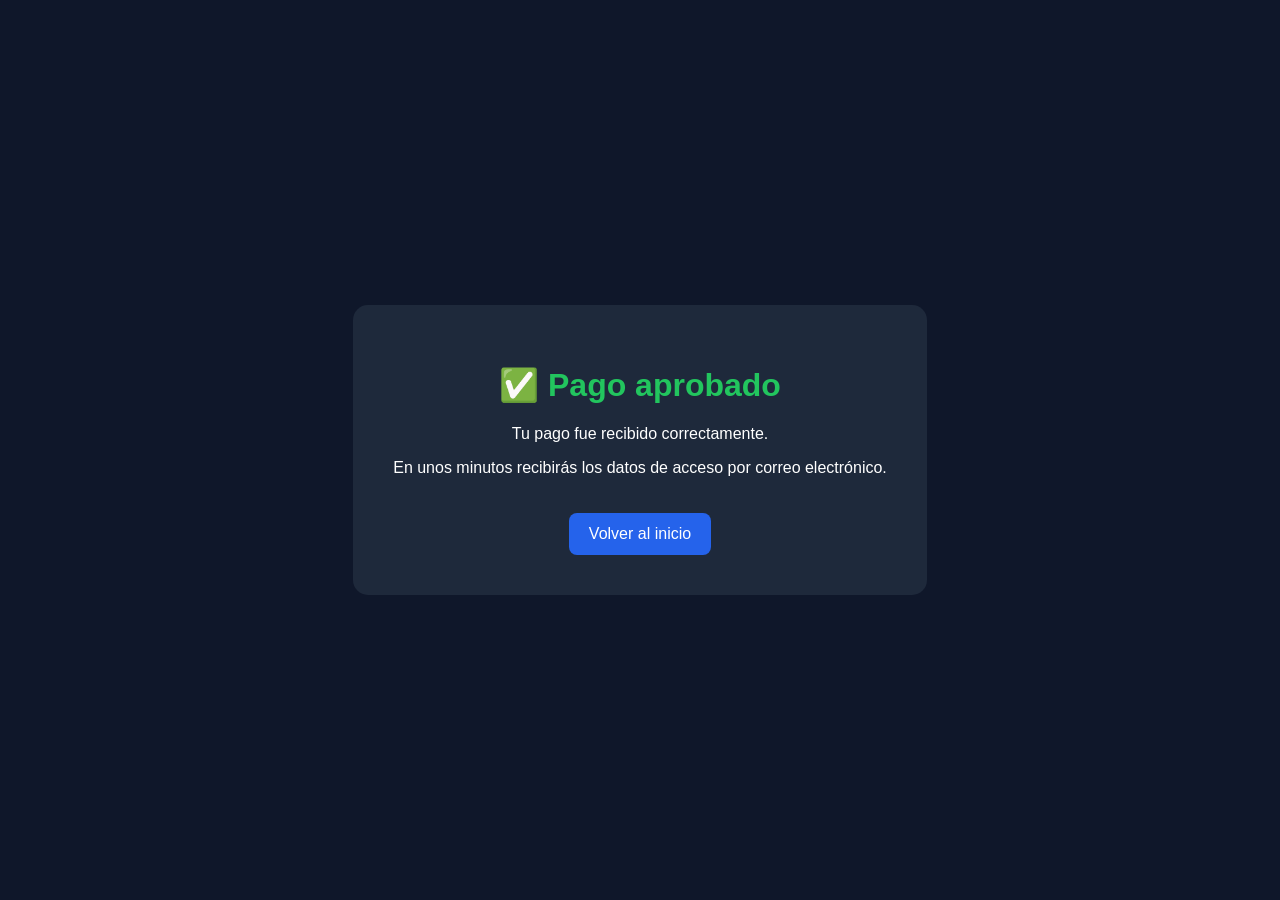
==== pago-exitoso.html @ fd17b40a "Paginas MercadoPago" ====
<!DOCTYPE html>
<html lang="es">
<head>
<meta charset="UTF-8">
<meta name="viewport" content="width=device-width, initial-scale=1.0">
<title>Pago Exitoso - VPS ARG</title>

<style>
body{
background:#0f172a;
color:white;
font-family:Arial,sans-serif;
display:flex;
justify-content:center;
align-items:center;
height:100vh;
margin:0;
}

.card{
background:#1e293b;
padding:40px;
border-radius:15px;
text-align:center;
max-width:500px;
}

h1{
color:#22c55e;
}

a{
display:inline-block;
margin-top:20px;
padding:12px 20px;
background:#2563eb;
color:white;
text-decoration:none;
border-radius:8px;
}
</style>
</head>

<body>

<div class="card">
<h1>✅ Pago aprobado</h1>

<p>
Tu pago fue recibido correctamente.
</p>

<p>
En unos minutos recibirás los datos de acceso por correo electrónico.
</p>

<a href="/">Volver al inicio</a>
</div>

</body>
</html>
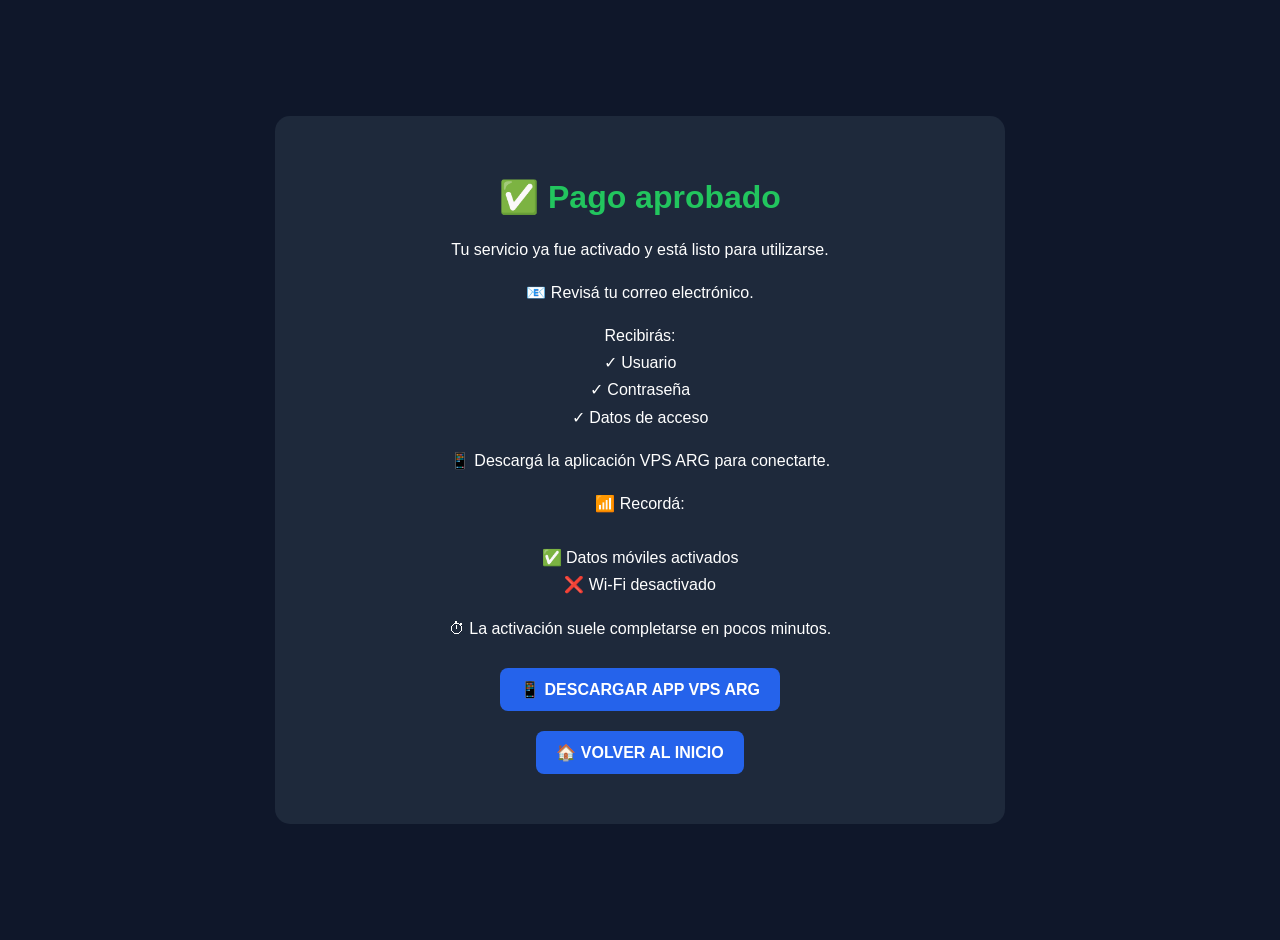
==== commit 05a34e43: "Mejora pago exitoso" ====
--- a/pago-exitoso.html
+++ b/pago-exitoso.html
@@ -3,40 +3,54 @@
 <head>
 <meta charset="UTF-8">
 <meta name="viewport" content="width=device-width, initial-scale=1.0">
-<title>Pago Exitoso - VPS ARG</title>
+<title>Pago Aprobado - VPS ARG</title>
 
 <style>
 body{
-background:#0f172a;
-color:white;
-font-family:Arial,sans-serif;
-display:flex;
-justify-content:center;
-align-items:center;
-height:100vh;
-margin:0;
+  background:#0f172a;
+  color:white;
+  font-family:Arial,sans-serif;
+  display:flex;
+  justify-content:center;
+  align-items:center;
+  min-height:100vh;
+  margin:0;
+  padding:20px;
 }
 
 .card{
-background:#1e293b;
-padding:40px;
-border-radius:15px;
-text-align:center;
-max-width:500px;
+  background:#1e293b;
+  padding:40px;
+  border-radius:15px;
+  text-align:center;
+  max-width:650px;
+  width:100%;
 }
 
 h1{
-color:#22c55e;
-}
-
-a{
-display:inline-block;
-margin-top:20px;
-padding:12px 20px;
-background:#2563eb;
-color:white;
-text-decoration:none;
-border-radius:8px;
+  color:#22c55e;
+  margin-bottom:20px;
+}
+
+p{
+  line-height:1.7;
+}
+
+.boton{
+  display:inline-block;
+  margin:10px;
+  padding:12px 20px;
+  background:#2563eb;
+  color:white;
+  text-decoration:none;
+  border-radius:8px;
+  font-weight:bold;
+}
+
+.alerta{
+  margin-top:20px;
+  color:#facc15;
+  font-weight:bold;
 }
 </style>
 </head>
@@ -44,18 +58,147 @@
 <body>
 
 <div class="card">
+
 <h1>✅ Pago aprobado</h1>
 
-<p>
-Tu pago fue recibido correctamente.
-</p>
-
-<p>
-En unos minutos recibirás los datos de acceso por correo electrónico.
-</p>
-
-<a href="/">Volver al inicio</a>
+<div id="contenido"></div>
+
+<div id="botones"></div>
+
 </div>
+
+<script>
+
+const params = new URLSearchParams(window.location.search);
+const servicio = (params.get("servicio") || "").toLowerCase();
+
+const contenido = document.getElementById("contenido");
+const botones = document.getElementById("botones");
+
+if(servicio === "iphone"){
+
+contenido.innerHTML = `
+<p>
+Tu servicio ya fue activado y está listo para utilizarse.
+</p>
+
+<p>
+📧 Revisá tu correo electrónico.
+</p>
+
+<p>
+Recibirás:<br>
+✓ Usuario<br>
+✓ Contraseña<br>
+✓ Datos de acceso
+</p>
+
+<p>
+📱 Descargá NPV Tunnel.
+</p>
+
+<div class="alerta">
+⚠️ Para continuar es necesario instalar NPV Tunnel antes de contactarte por WhatsApp.
+</div>
+
+<p>
+📶 Recordá:
+<br><br>
+✅ Datos móviles activados
+<br>
+❌ Wi-Fi desactivado
+</p>
+
+<p>
+⏱ La activación suele completarse en pocos minutos.
+</p>
+`;
+
+const mensaje =
+`Hola.
+
+Ya realicé mi compra de IPHONE PREMIUM.
+
+Ya revisé mi correo electrónico.
+
+Mis credenciales son:
+
+Usuario:
+___________
+
+Contraseña:
+___________
+
+Ya instalé NPV Tunnel.
+
+Quedo a la espera del archivo de configuración.`;
+
+botones.innerHTML = `
+<a class="boton"
+href="https://apps.apple.com/"
+target="_blank">
+📱 DESCARGAR NPV TUNNEL
+</a>
+
+<a class="boton"
+href="https://wa.me/5493435350260?text=${encodeURIComponent(mensaje)}"
+target="_blank">
+💬 CONTINUAR POR WHATSAPP
+</a>
+`;
+}
+else{
+
+contenido.innerHTML = `
+<p>
+Tu servicio ya fue activado y está listo para utilizarse.
+</p>
+
+<p>
+📧 Revisá tu correo electrónico.
+</p>
+
+<p>
+Recibirás:<br>
+✓ Usuario<br>
+✓ Contraseña<br>
+✓ Datos de acceso
+</p>
+
+<p>
+📱 Descargá la aplicación VPS ARG para conectarte.
+</p>
+
+<p>
+📶 Recordá:
+<br><br>
+✅ Datos móviles activados
+<br>
+❌ Wi-Fi desactivado
+</p>
+
+<p>
+⏱ La activación suele completarse en pocos minutos.
+</p>
+`;
+
+botones.innerHTML = `
+<a class="boton"
+href="https://play.google.com/store/apps/details?id=app.vpsarg"
+target="_blank">
+📱 DESCARGAR APP VPS ARG
+</a>
+`;
+}
+
+botones.innerHTML += `
+<br>
+<a class="boton" href="/">
+🏠 VOLVER AL INICIO
+</a>
+`;
+
+</script>
 
 </body>
 </html>
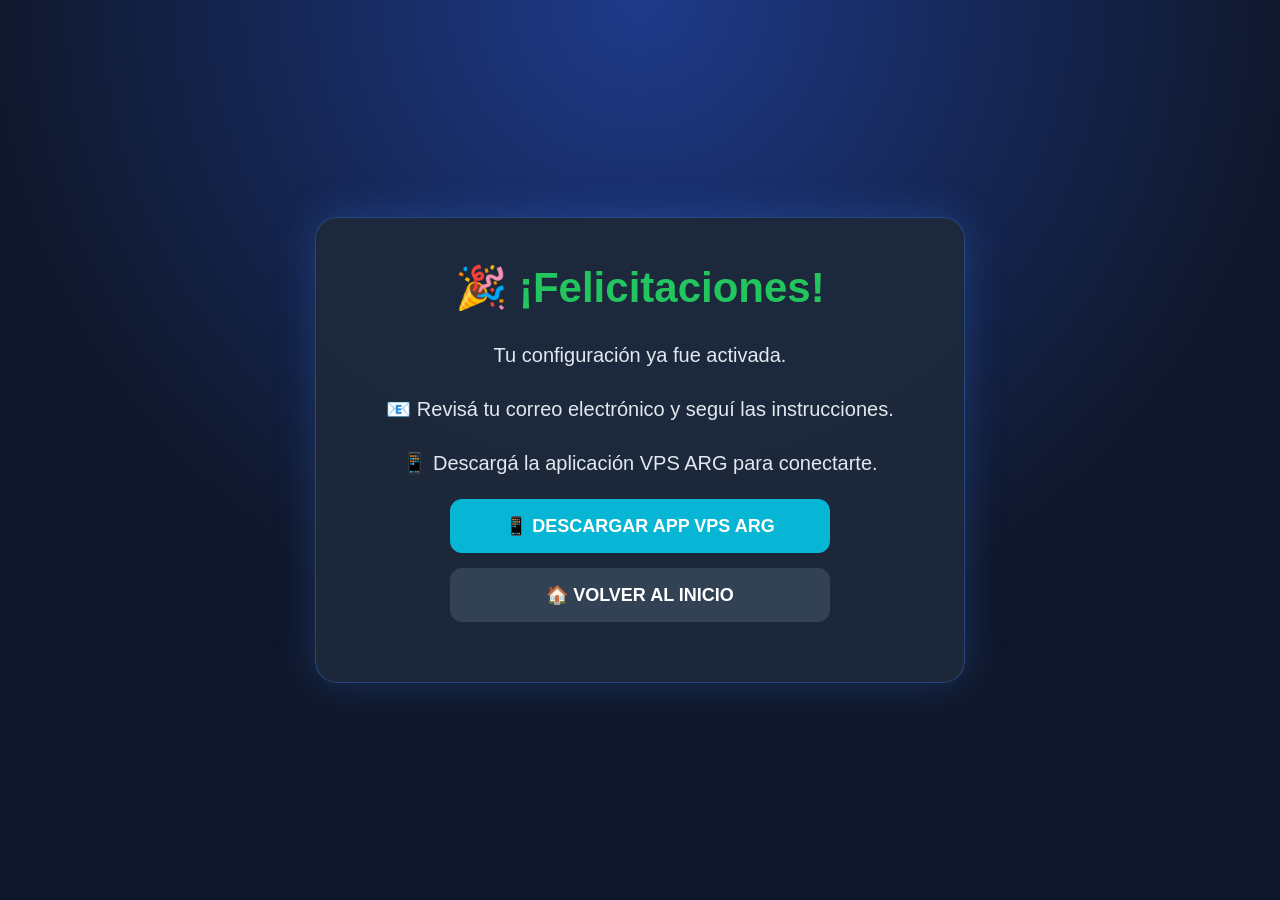
==== commit cb7448cf: "Responsive y mejoras visuales" ====
--- a/pago-exitoso.html
+++ b/pago-exitoso.html
@@ -3,63 +3,124 @@
 <head>
 <meta charset="UTF-8">
 <meta name="viewport" content="width=device-width, initial-scale=1.0">
-<title>Pago Aprobado - VPS ARG</title>
+
+<title>Pago aprobado - VPS ARG</title>
 
 <style>
+
+*{
+    margin:0;
+    padding:0;
+    box-sizing:border-box;
+}
+
 body{
-  background:#0f172a;
-  color:white;
-  font-family:Arial,sans-serif;
-  display:flex;
-  justify-content:center;
-  align-items:center;
-  min-height:100vh;
-  margin:0;
-  padding:20px;
+    min-height:100vh;
+    display:flex;
+    justify-content:center;
+    align-items:center;
+    padding:20px;
+
+    font-family:Arial,sans-serif;
+
+    background:
+    radial-gradient(circle at top,#1e3a8a,#0f172a 60%);
 }
 
 .card{
-  background:#1e293b;
-  padding:40px;
-  border-radius:15px;
-  text-align:center;
-  max-width:650px;
-  width:100%;
+    width:100%;
+    max-width:650px;
+
+    background:rgba(30,41,59,.96);
+
+    border:1px solid rgba(59,130,246,.35);
+
+    border-radius:22px;
+
+    padding:45px 35px;
+
+    text-align:center;
+
+    box-shadow:
+    0 0 40px rgba(59,130,246,.25);
 }
 
 h1{
-  color:#22c55e;
-  margin-bottom:20px;
+    color:#22c55e;
+    font-size:42px;
+    margin-bottom:25px;
 }
 
 p{
-  line-height:1.7;
+    color:#e2e8f0;
+    font-size:20px;
+    line-height:1.8;
+    margin:18px 0;
 }
 
 .boton{
-  display:inline-block;
-  margin:10px;
-  padding:12px 20px;
-  background:#2563eb;
-  color:white;
-  text-decoration:none;
-  border-radius:8px;
-  font-weight:bold;
-}
-
-.alerta{
-  margin-top:20px;
-  color:#facc15;
-  font-weight:bold;
-}
+    display:block;
+
+    width:100%;
+    max-width:380px;
+
+    margin:15px auto;
+
+    padding:16px;
+
+    border-radius:12px;
+
+    text-decoration:none;
+
+    font-weight:bold;
+
+    font-size:18px;
+
+    transition:.25s;
+
+    background:#06b6d4;
+    color:white;
+}
+
+.boton:hover{
+    transform:translateY(-2px);
+    box-shadow:0 0 20px rgba(6,182,212,.5);
+}
+
+.boton.secundario{
+    background:#334155;
+}
+
+.boton.secundario:hover{
+    box-shadow:0 0 20px rgba(148,163,184,.4);
+}
+
+@media(max-width:768px){
+
+    .card{
+        padding:35px 25px;
+    }
+
+    h1{
+        font-size:34px;
+    }
+
+    p{
+        font-size:18px;
+    }
+
+    .boton{
+        font-size:17px;
+    }
+}
+
 </style>
+
 </head>
 
 <body>
 
 <div class="card">
-
-<h1>✅ Pago aprobado</h1>
 
 <div id="contenido"></div>
 
@@ -78,39 +139,22 @@
 if(servicio === "iphone"){
 
 contenido.innerHTML = `
-<p>
-Tu servicio ya fue activado y está listo para utilizarse.
-</p>
-
-<p>
-📧 Revisá tu correo electrónico.
-</p>
-
-<p>
-Recibirás:<br>
-✓ Usuario<br>
-✓ Contraseña<br>
-✓ Datos de acceso
+<h1>🎉 ¡Felicitaciones!</h1>
+
+<p>
+Tu configuración ya fue activada.
+</p>
+
+<p>
+📧 Revisá tu correo electrónico y seguí las instrucciones.
 </p>
 
 <p>
 📱 Descargá NPV Tunnel.
 </p>
 
-<div class="alerta">
-⚠️ Para continuar es necesario instalar NPV Tunnel antes de contactarte por WhatsApp.
-</div>
-
-<p>
-📶 Recordá:
-<br><br>
-✅ Datos móviles activados
-<br>
-❌ Wi-Fi desactivado
-</p>
-
-<p>
-⏱ La activación suele completarse en pocos minutos.
+<p>
+Luego enviame tus credenciales por WhatsApp para generar tu archivo de configuración.
 </p>
 `;
 
@@ -143,42 +187,30 @@
 <a class="boton"
 href="https://wa.me/5493435350260?text=${encodeURIComponent(mensaje)}"
 target="_blank">
-💬 CONTINUAR POR WHATSAPP
-</a>
-`;
+💬 ENVIAR CREDENCIALES POR WHATSAPP
+</a>
+
+<a class="boton secundario" href="/">
+🏠 VOLVER AL INICIO
+</a>
+`;
+
 }
 else{
 
 contenido.innerHTML = `
-<p>
-Tu servicio ya fue activado y está listo para utilizarse.
-</p>
-
-<p>
-📧 Revisá tu correo electrónico.
-</p>
-
-<p>
-Recibirás:<br>
-✓ Usuario<br>
-✓ Contraseña<br>
-✓ Datos de acceso
+<h1>🎉 ¡Felicitaciones!</h1>
+
+<p>
+Tu configuración ya fue activada.
+</p>
+
+<p>
+📧 Revisá tu correo electrónico y seguí las instrucciones.
 </p>
 
 <p>
 📱 Descargá la aplicación VPS ARG para conectarte.
-</p>
-
-<p>
-📶 Recordá:
-<br><br>
-✅ Datos móviles activados
-<br>
-❌ Wi-Fi desactivado
-</p>
-
-<p>
-⏱ La activación suele completarse en pocos minutos.
 </p>
 `;
 
@@ -188,15 +220,12 @@
 target="_blank">
 📱 DESCARGAR APP VPS ARG
 </a>
-`;
-}
-
-botones.innerHTML += `
-<br>
-<a class="boton" href="/">
+
+<a class="boton secundario" href="/">
 🏠 VOLVER AL INICIO
 </a>
 `;
+}
 
 </script>
 
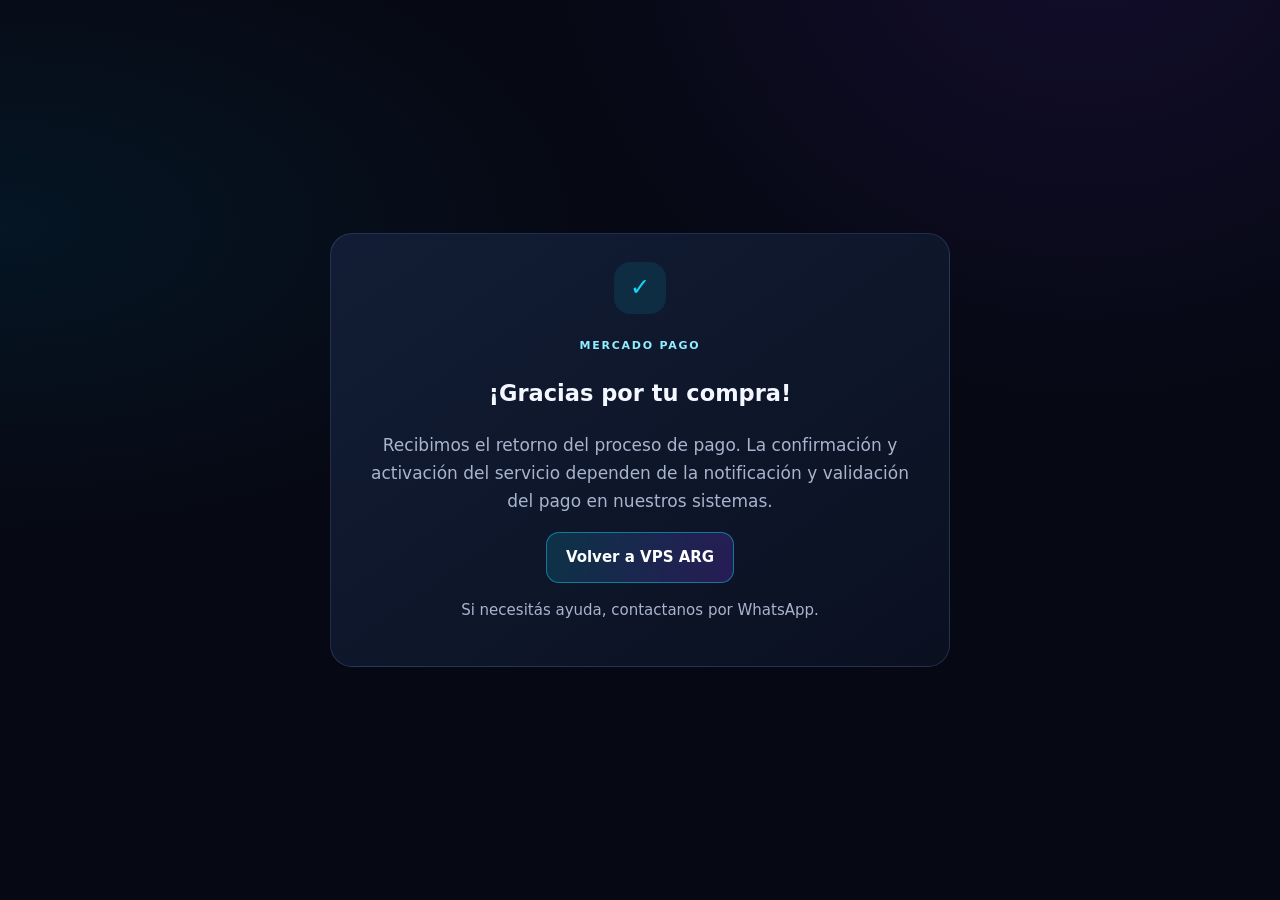
==== commit c969350e: "Nueva versión VPS ARG - frontend completo" ====
--- a/pago-exitoso.html
+++ b/pago-exitoso.html
@@ -1,233 +1 @@
-<!DOCTYPE html>
-<html lang="es">
-<head>
-<meta charset="UTF-8">
-<meta name="viewport" content="width=device-width, initial-scale=1.0">
-
-<title>Pago aprobado - VPS ARG</title>
-
-<style>
-
-*{
-    margin:0;
-    padding:0;
-    box-sizing:border-box;
-}
-
-body{
-    min-height:100vh;
-    display:flex;
-    justify-content:center;
-    align-items:center;
-    padding:20px;
-
-    font-family:Arial,sans-serif;
-
-    background:
-    radial-gradient(circle at top,#1e3a8a,#0f172a 60%);
-}
-
-.card{
-    width:100%;
-    max-width:650px;
-
-    background:rgba(30,41,59,.96);
-
-    border:1px solid rgba(59,130,246,.35);
-
-    border-radius:22px;
-
-    padding:45px 35px;
-
-    text-align:center;
-
-    box-shadow:
-    0 0 40px rgba(59,130,246,.25);
-}
-
-h1{
-    color:#22c55e;
-    font-size:42px;
-    margin-bottom:25px;
-}
-
-p{
-    color:#e2e8f0;
-    font-size:20px;
-    line-height:1.8;
-    margin:18px 0;
-}
-
-.boton{
-    display:block;
-
-    width:100%;
-    max-width:380px;
-
-    margin:15px auto;
-
-    padding:16px;
-
-    border-radius:12px;
-
-    text-decoration:none;
-
-    font-weight:bold;
-
-    font-size:18px;
-
-    transition:.25s;
-
-    background:#06b6d4;
-    color:white;
-}
-
-.boton:hover{
-    transform:translateY(-2px);
-    box-shadow:0 0 20px rgba(6,182,212,.5);
-}
-
-.boton.secundario{
-    background:#334155;
-}
-
-.boton.secundario:hover{
-    box-shadow:0 0 20px rgba(148,163,184,.4);
-}
-
-@media(max-width:768px){
-
-    .card{
-        padding:35px 25px;
-    }
-
-    h1{
-        font-size:34px;
-    }
-
-    p{
-        font-size:18px;
-    }
-
-    .boton{
-        font-size:17px;
-    }
-}
-
-</style>
-
-</head>
-
-<body>
-
-<div class="card">
-
-<div id="contenido"></div>
-
-<div id="botones"></div>
-
-</div>
-
-<script>
-
-const params = new URLSearchParams(window.location.search);
-const servicio = (params.get("servicio") || "").toLowerCase();
-
-const contenido = document.getElementById("contenido");
-const botones = document.getElementById("botones");
-
-if(servicio === "iphone"){
-
-contenido.innerHTML = `
-<h1>🎉 ¡Felicitaciones!</h1>
-
-<p>
-Tu configuración ya fue activada.
-</p>
-
-<p>
-📧 Revisá tu correo electrónico y seguí las instrucciones.
-</p>
-
-<p>
-📱 Descargá NPV Tunnel.
-</p>
-
-<p>
-Luego enviame tus credenciales por WhatsApp para generar tu archivo de configuración.
-</p>
-`;
-
-const mensaje =
-`Hola.
-
-Ya realicé mi compra de IPHONE PREMIUM.
-
-Ya revisé mi correo electrónico.
-
-Mis credenciales son:
-
-Usuario:
-___________
-
-Contraseña:
-___________
-
-Ya instalé NPV Tunnel.
-
-Quedo a la espera del archivo de configuración.`;
-
-botones.innerHTML = `
-<a class="boton"
-href="https://apps.apple.com/"
-target="_blank">
-📱 DESCARGAR NPV TUNNEL
-</a>
-
-<a class="boton"
-href="https://wa.me/5493435350260?text=${encodeURIComponent(mensaje)}"
-target="_blank">
-💬 ENVIAR CREDENCIALES POR WHATSAPP
-</a>
-
-<a class="boton secundario" href="/">
-🏠 VOLVER AL INICIO
-</a>
-`;
-
-}
-else{
-
-contenido.innerHTML = `
-<h1>🎉 ¡Felicitaciones!</h1>
-
-<p>
-Tu configuración ya fue activada.
-</p>
-
-<p>
-📧 Revisá tu correo electrónico y seguí las instrucciones.
-</p>
-
-<p>
-📱 Descargá la aplicación VPS ARG para conectarte.
-</p>
-`;
-
-botones.innerHTML = `
-<a class="boton"
-href="https://play.google.com/store/apps/details?id=app.vpsarg"
-target="_blank">
-📱 DESCARGAR APP VPS ARG
-</a>
-
-<a class="boton secundario" href="/">
-🏠 VOLVER AL INICIO
-</a>
-`;
-}
-
-</script>
-
-</body>
-</html>
+<!doctype html><html lang="es"><head><meta charset="utf-8"><meta name="viewport" content="width=device-width,initial-scale=1"><meta name="theme-color" content="#060914"><title>Pago recibido | VPS ARG</title><link rel="stylesheet" href="assets/site.css"></head><body><main class="wrap" style="min-height:100vh;display:grid;place-items:center"><section class="story-panel" style="max-width:620px;text-align:center"><div class="icon" style="margin:0 auto 18px">✓</div><span class="kicker">Mercado Pago</span><h1>¡Gracias por tu compra!</h1><p class="lead">Recibimos el retorno del proceso de pago. La confirmación y activación del servicio dependen de la notificación y validación del pago en nuestros sistemas.</p><a class="btn" href="index.html">Volver a VPS ARG</a><p class="muted">Si necesitás ayuda, contactanos por <a href="https://wa.me/5493435350260">WhatsApp</a>.</p></section></main></body></html>
--- a/assets/site.css
+++ b/assets/site.css
@@ -0,0 +1,257 @@
+:root{--bg:#060914;--panel:#10182b;--panel2:#0b1222;--line:rgba(135,164,255,.19);--text:#f4f7ff;--muted:#a8b4ce;--cyan:#11d9f5;--blue:#2875ff;--violet:#873cff;--pink:#e83acb;--silver:#dce6f7;--shadow:0 24px 70px #0007}
+*{box-sizing:border-box}html{scroll-behavior:smooth;scroll-padding-top:100px}body{margin:0;background:radial-gradient(ellipse at 85% -10%,#5420a52c,transparent 35%),radial-gradient(ellipse at 0 25%,#007aa51c,transparent 32%),var(--bg);color:var(--text);font:15px/1.65 Inter,system-ui,-apple-system,Segoe UI,Roboto,Arial,sans-serif}body.modal-open{overflow:hidden}a{color:inherit;text-decoration:none}button,input,select{font:inherit}.wrap{width:min(1160px,calc(100% - 40px));margin:auto}.top{position:sticky;top:0;z-index:20;background:#060914ed;backdrop-filter:blur(18px);border-bottom:1px solid var(--line)}.nav{min-height:82px;display:flex;align-items:center;justify-content:space-between;gap:18px;position:relative}.brand img{display:block;width:150px;height:62px;object-fit:contain;object-position:left}.navlinks{display:none;position:absolute;right:0;top:calc(100% - 2px);width:min(340px,calc(100vw - 30px));max-height:calc(100dvh - 110px);overflow-y:auto;padding:16px;align-items:stretch;gap:4px;flex-direction:column;font-size:14px;color:#c4d0e9;background:#0b1222;background:linear-gradient(145deg,#121d35,#080e1c);border:1px solid var(--line);border-radius:0 0 18px 18px;box-shadow:var(--shadow);z-index:100}.navlinks.nav-open{display:flex!important}.navlinks a{display:block;padding:10px 12px;border-radius:9px}.navlinks a:hover,.navlinks a.active{background:#11d9f510}.navlinks a:hover,.navlinks a.active{color:var(--cyan)}.navbtn,.btn{display:inline-flex;align-items:center;justify-content:center;gap:8px;padding:12px 19px;border:1px solid #11d9f577;border-radius:13px;background:linear-gradient(110deg,#08bcd52c,#873cff38);color:#fff;font-weight:760;cursor:pointer;transition:.2s ease}.navbtn:hover,.btn:hover{transform:translateY(-2px);box-shadow:0 10px 30px #078eb333}.btn.secondary{background:#ffffff09;border-color:var(--line)}.btn.full{width:100%;margin-top:18px}.menu-toggle{display:inline-flex!important;align-items:center;justify-content:center;flex:0 0 46px;width:46px;height:44px;border:1px solid var(--line);background:#10182b;color:white;border-radius:11px;font-size:22px;cursor:pointer;position:relative;z-index:110}.menu-toggle:hover{border-color:#11d9f5aa;color:var(--cyan)}.eyebrow,.kicker{color:#91edff;font-size:11px;font-weight:850;letter-spacing:.16em;text-transform:uppercase}.eyebrow{display:inline-flex;border:1px solid #11d9f54d;background:#11d9f511;padding:7px 12px;border-radius:99px}.hero{padding:72px 0 58px;display:grid;grid-template-columns:1.04fr .96fr;gap:44px;align-items:center}.hero h1{font-size:clamp(42px,6vw,70px);line-height:1.02;letter-spacing:-.055em;margin:18px 0}.gradient{background:linear-gradient(100deg,#fff,#8eeaff 45%,#b58cff 78%,#ff78df);color:transparent;background-clip:text}.lead{font-size:17px;color:var(--muted);max-width:650px}.actions{display:flex;gap:12px;flex-wrap:wrap;margin-top:25px}.heroimg{height:450px;border:1px solid var(--line);border-radius:28px;overflow:hidden;position:relative;box-shadow:var(--shadow);background:#10182b}.heroimg img{width:100%;height:100%;object-fit:cover;object-position:center 22%}.glass{position:absolute;bottom:16px;left:16px;right:16px;padding:14px 17px;background:#080e20d9;backdrop-filter:blur(12px);border:1px solid #ffffff2c;border-radius:15px}.glass small{color:var(--muted)}section{padding:58px 0}.sectionhead{max-width:760px;margin:0 auto 32px;text-align:center}.sectionhead h2,.pagehead h1{font-size:clamp(30px,4.3vw,48px);letter-spacing:-.045em;line-height:1.1;margin:9px 0 12px}.sectionhead p,.muted{color:var(--muted)}.grid{display:grid;grid-template-columns:repeat(3,1fr);gap:17px}.card{padding:25px;border:1px solid var(--line);border-radius:20px;background:linear-gradient(145deg,#141f39e8,#0a1020ed);box-shadow:0 12px 36px #0002}.card h3{margin:0 0 8px;font-size:21px}.card p{margin:0 0 12px;color:var(--muted)}.card .btn{margin-top:12px}.icon{width:52px;height:52px;border-radius:16px;display:grid;place-items:center;background:#00d9ff19;color:var(--cyan);font-size:24px;margin-bottom:18px}.feature-grid{display:grid;grid-template-columns:repeat(4,1fr);gap:14px}.feature{padding:19px;border:1px solid var(--line);border-radius:16px;background:#111a2b99}.feature b{display:block;margin-bottom:5px}.feature p{margin:0;color:var(--muted);font-size:13px}.split{display:grid;grid-template-columns:1fr 1fr;gap:28px;align-items:center}.story-panel{padding:28px;border:1px solid var(--line);border-radius:22px;background:linear-gradient(145deg,#121d35,#0a1020)}.story-panel h2{font-size:32px;line-height:1.1;margin:10px 0}.stat{font-size:clamp(38px,5vw,58px);font-weight:900;letter-spacing:-.06em;background:linear-gradient(100deg,#fff,#7ceaff,#bb8bff);color:transparent;background-clip:text}.steps{counter-reset:step;display:grid;grid-template-columns:repeat(4,1fr);gap:14px}.step{padding:20px;border:1px solid var(--line);border-radius:17px;background:#10182b}.step:before{counter-increment:step;content:'0' counter(step);display:block;color:var(--cyan);font-size:12px;font-weight:900;letter-spacing:.12em;margin-bottom:14px}.step p{color:var(--muted);margin:5px 0 0;font-size:13px}.pagehead{padding:58px 0 22px}.pagehead h1{font-size:clamp(35px,5vw,56px)}.content{max-width:900px}.coin-grid{display:grid;grid-template-columns:repeat(4,1fr);gap:14px}.coin{padding:20px;border-radius:18px;border:1px solid var(--line);background:linear-gradient(150deg,#141d32,#090e1c)}.coin b{display:block;letter-spacing:.12em}.coin .days{font-size:13px;color:var(--muted)}.coin .price{font-size:26px;font-weight:850;margin-top:10px}.coinmark{width:54px;height:54px;border:2px solid currentColor;border-radius:50%;display:grid;place-items:center;font-weight:900;font-size:22px;margin-bottom:14px;box-shadow:inset 0 0 16px currentColor,0 0 15px currentColor}.copper{color:#d98950}.bronze{color:#c18a5b}.silver{color:#dce6f7}.gold{color:#ffd15b}.notice{padding:18px 20px;border-radius:15px;border:1px solid #00d9ff44;background:#00d9ff0c;margin-top:18px}.notice strong{color:#9ff0ff}.download-grid{display:grid;grid-template-columns:repeat(2,1fr);gap:18px}.download-card{padding:24px;border:1px solid var(--line);border-radius:20px;background:var(--panel)}footer{border-top:1px solid var(--line);padding:28px 0;color:var(--muted);font-size:13px;margin-top:35px}.foot{display:flex;justify-content:space-between;align-items:center;gap:18px}.foot img{width:76px;max-height:48px;object-fit:contain}.whatsapp-float{position:fixed;right:22px;bottom:22px;z-index:15;width:54px;height:54px;border-radius:50%;display:grid;place-items:center;background:#16bd76;color:white;font-size:26px;box-shadow:0 10px 30px #0007}.modal{position:fixed;inset:0;z-index:50;background:#02040bdc;backdrop-filter:blur(9px);display:none;align-items:center;justify-content:center;padding:18px;overflow:auto}.modal.is-open{display:flex}.modal-card{position:relative;width:min(540px,100%);max-height:calc(100dvh - 36px);overflow:auto;padding:30px;border:1px solid #6378a54d;border-radius:23px;background:linear-gradient(145deg,#141e35,#090f1e);box-shadow:var(--shadow)}.modal-card h2{font-size:30px;line-height:1.1;margin:13px 0 6px}.modal-close{position:absolute;right:15px;top:12px;border:0;background:transparent;color:#dbe6ff;font-size:30px;cursor:pointer}.modal-card label{display:block;margin:13px 0 6px;font-size:13px;font-weight:700}.modal-card input,.modal-card select{width:100%;padding:13px 14px;border-radius:11px;border:1px solid #465679;background:#080e1c;color:white;outline:none}.modal-card input:focus,.modal-card select:focus{border-color:var(--cyan);box-shadow:0 0 0 3px #11d9f51b}.inline-fields{display:grid;grid-template-columns:1fr auto;gap:9px}.price-summary,.verify-info,.trial-result{margin-top:14px}.price-summary{padding:14px;border:1px solid #11d9f54a;border-radius:12px;background:#11d9f510;color:#b9f5ff;font-weight:800}.verify-card{padding:15px;border:1px solid #11d9f544;border-radius:13px;background:#11d9f50d;display:grid;gap:5px}.verify-card strong{color:#9ff0ff}.verify-error{border-color:#ff6b6b66;color:#ffd2d2}.form-note{font-size:13px;color:var(--muted);min-height:18px}.error-text{color:#ff9d9d!important}.trial-result:empty{display:none}.form-note:empty{display:none}.form-note:not(:empty){margin:10px 0 0}.trial-result .btn{margin:8px 8px 0 0}.form-note{overflow-wrap:anywhere}
+@media(max-width:1000px){.nav{padding:9px 0}.navbtn{margin-left:auto}.hero{gap:25px}.feature-grid{grid-template-columns:repeat(2,1fr)}}
+@media(max-width:700px){.wrap{width:calc(100% - 30px)}.nav{min-height:72px}.brand img{width:126px;height:54px}.navbtn{display:none}.hero{grid-template-columns:1fr;padding:44px 0 28px;gap:25px}.hero h1{font-size:clamp(39px,11vw,57px)}.heroimg{height:350px}.grid{grid-template-columns:1fr}.split{grid-template-columns:1fr}.steps{grid-template-columns:repeat(2,1fr)}.coin-grid{grid-template-columns:repeat(2,1fr)}.download-grid{grid-template-columns:1fr}.foot{align-items:flex-start;flex-direction:column}section{padding:42px 0}.pagehead{padding:42px 0 15px}.modal-card{padding:25px 20px}.inline-fields{grid-template-columns:1fr}.inline-fields .btn{width:100%}}
+@media(max-width:420px){.feature-grid,.steps{grid-template-columns:1fr}.coin{padding:14px}.coin .price{font-size:23px}.heroimg{height:315px}.navlinks{font-size:13px}.brand img{width:116px}}
+
+/* Menú hamburguesa nativo: no depende de app.js */
+.menu-shell{position:relative;display:block;z-index:110}
+.menu-toggle{display:flex!important;align-items:center;justify-content:center;list-style:none;cursor:pointer;flex:0 0 48px;width:48px;height:46px;border:1px solid var(--line);background:#10182b;color:#fff;border-radius:11px}
+.menu-toggle::-webkit-details-marker{display:none}
+.hamburger-lines{display:grid;gap:5px}
+.hamburger-lines i{display:block;width:21px;height:2px;border-radius:2px;background:currentColor}
+.navlinks{display:none;position:absolute;right:0;top:calc(100% + 10px);width:min(340px,calc(100vw - 30px));max-height:calc(100dvh - 125px);overflow-y:auto;padding:14px;flex-direction:column;gap:4px;background:linear-gradient(145deg,#121d35,#080e1c);border:1px solid var(--line);border-radius:16px;box-shadow:var(--shadow);z-index:120}
+.menu-shell[open] .navlinks{display:flex!important}
+.navlinks a{display:block;padding:11px 13px;border-radius:9px}
+.navlinks a:hover,.navlinks a.active{background:#11d9f510;color:var(--cyan)}
+
+/* Identidad visual de servidores y aplicaciones */
+.server-icon{width:104px;height:104px;margin:0 0 18px;display:flex;align-items:center;justify-content:center}
+.server-icon img{display:block;width:100%;height:100%;object-fit:contain;filter:drop-shadow(0 8px 18px #0005)}
+.app-icon{width:116px;height:116px;margin:0 0 18px;border-radius:26px;overflow:hidden;border:1px solid #ffffff20;background:#080d18;box-shadow:0 10px 28px #0005}
+.app-icon img{display:block;width:100%;height:100%;object-fit:contain}
+.download-grid{display:grid;grid-template-columns:repeat(2,minmax(0,1fr));gap:18px}
+.download-card h2{margin:0 0 9px}
+.download-card .btn{margin-top:12px}
+@media(max-width:620px){.download-grid{grid-template-columns:1fr}.server-icon{width:92px;height:92px}.app-icon{width:104px;height:104px}}
+
+/* Nuevos accesos e identidad visual de soporte / prueba / COINS */
+.quick-grid{display:grid;grid-template-columns:repeat(4,minmax(0,1fr));gap:14px}
+.quick-card{display:flex;align-items:center;gap:13px;padding:17px;border:1px solid var(--line);border-radius:17px;background:linear-gradient(145deg,#111d34,#080e1c);text-decoration:none;color:var(--text);transition:transform .2s,border-color .2s}
+.quick-card:hover{transform:translateY(-3px);border-color:#25dafa88}
+.quick-card img{width:66px;height:66px;object-fit:contain;flex:0 0 66px;filter:drop-shadow(0 5px 12px #0006)}
+.quick-card span{display:grid;gap:4px}.quick-card small{color:var(--muted);line-height:1.35}
+.action-icon{width:112px;height:112px;margin:0 auto 18px}.action-icon img{width:100%;height:100%;object-fit:contain}
+.support-brand{display:flex;align-items:center;justify-content:center;gap:18px;margin:0 auto 20px}
+.support-wa{width:112px;height:112px;object-fit:contain;filter:drop-shadow(0 0 14px #18d78a55)}
+.vexa-avatar{width:82px;height:82px;object-fit:cover;border-radius:50%;border:2px solid #31dfff;box-shadow:0 0 0 5px #1b7eb633,0 0 24px #27d9ff55}
+.support-caption{color:#8beeff;font-size:14px;margin-top:-4px}
+.coins-intro-icon{width:116px;height:116px;margin:0 auto 18px}
+.coins-intro-icon img{width:100%;height:100%;object-fit:contain;filter:drop-shadow(0 0 16px #4c8dff55)}
+@media(max-width:900px){.quick-grid{grid-template-columns:repeat(2,minmax(0,1fr))}}
+@media(max-width:520px){.quick-grid{grid-template-columns:1fr}.quick-card{padding:14px}.quick-card img{width:58px;height:58px;flex-basis:58px}.support-brand{gap:12px}.support-wa{width:96px;height:96px}.vexa-avatar{width:72px;height:72px}}
+
+/* Reproductores de video integrados de VEXA */
+.video-section{padding:34px 0}
+.video-feature{display:grid;grid-template-columns:minmax(0,1.45fr) minmax(230px,.8fr);gap:24px;align-items:center;padding:20px;border:1px solid var(--line);border-radius:22px;background:linear-gradient(145deg,#111d34,#080e1c);box-shadow:var(--shadow)}
+.video-frame{position:relative;width:100%;aspect-ratio:9/16;max-height:590px;overflow:hidden;border-radius:16px;background:#020611;border:1px solid #20d7ff55}
+.video-frame iframe{position:absolute;inset:0;width:100%;height:100%;border:0}
+.video-copy{padding:12px}
+.video-copy h3{font-size:clamp(22px,3vw,30px);margin:8px 0 12px}
+.video-copy p{line-height:1.65}
+@media(min-width:760px){.video-frame{max-width:350px;justify-self:center}}
+@media(max-width:700px){.video-feature{grid-template-columns:1fr;padding:13px;gap:12px}.video-frame{max-width:100%;max-height:620px}.video-copy{padding:8px 5px 12px}}
+
+/* Inicio equilibrado: primero los servicios, VEXA como asistente */
+.hero-service-first{grid-template-columns:minmax(0,1.2fr) minmax(270px,.8fr);align-items:center}
+.hero-points{display:grid;gap:13px;padding:22px;border:1px solid var(--line);border-radius:22px;background:linear-gradient(145deg,#111d34,#080e1c);box-shadow:var(--shadow)}
+.hero-point{display:flex;align-items:center;gap:13px}
+.hero-point-mark{display:grid;place-items:center;width:42px;height:42px;flex:0 0 42px;border-radius:13px;color:#5beaff;background:#0c2c43;border:1px solid #27dfff55;font-weight:800;font-size:13px}
+.hero-point div{display:grid;gap:4px}.hero-point small{color:var(--muted);line-height:1.4}
+.vexa-note{display:flex;flex-wrap:wrap;align-items:center;gap:7px 10px;margin-top:8px;padding:14px 15px;border-top:1px solid var(--line);color:var(--muted);font-size:13px}
+.vexa-note b{color:#5beaff;letter-spacing:.06em}.vexa-note a{margin-left:auto;color:#8beaff;text-decoration:none;font-weight:700}
+.about-brand-panel{min-height:330px;display:flex;flex-direction:column;align-items:center;justify-content:center;gap:20px;padding:28px;border:1px solid var(--line);border-radius:22px;background:radial-gradient(circle at 50% 35%,#18365b 0,#0b1427 55%,#080d19 100%);text-align:center}
+.about-brand-panel img{width:min(190px,65%);height:160px;object-fit:contain;filter:drop-shadow(0 0 24px #25cfff55)}
+.about-brand-panel span{font-size:11px;letter-spacing:.16em;color:#69ddf7}
+.about-brand-panel b{max-width:260px;font-size:20px;line-height:1.35}
+.home-service-grid{grid-template-columns:repeat(3,minmax(0,1fr))}
+.home-service-grid .server-icon{width:112px;height:112px}
+@media(max-width:900px){.hero-service-first{grid-template-columns:1fr}.home-service-grid{grid-template-columns:repeat(2,minmax(0,1fr))}}
+@media(max-width:560px){.home-service-grid{grid-template-columns:1fr}.hero-points{padding:16px}.about-brand-panel{min-height:260px}}
+
+
+/* VPS ARG Academy: nueva sección educativa, conserva la identidad azul/celeste */
+.academy-hero{padding:64px 0 50px;background:radial-gradient(ellipse at 78% 35%,#087bba2b,transparent 42%),radial-gradient(ellipse at 12% 10%,#713cff20,transparent 36%)}
+.academy-hero-inner{display:grid;grid-template-columns:1.1fr .9fr;gap:42px;align-items:center}
+.academy-hero-copy h1{font-size:clamp(42px,6vw,70px);line-height:1.02;letter-spacing:-.055em;margin:18px 0}
+.academy-hero-art{position:relative;min-height:330px;display:grid;place-items:center;border:1px solid var(--line);border-radius:28px;overflow:hidden;background:radial-gradient(circle at 50% 45%,#17466a,#0b1428 58%,#070c18);box-shadow:var(--shadow)}
+.academy-hero-art>img{width:75%;height:300px;object-fit:contain;filter:drop-shadow(0 0 28px #19d9ff55)}
+.academy-float-label{position:absolute;right:18px;bottom:18px;display:grid;padding:13px 17px;border:1px solid #48dfff66;border-radius:14px;background:#07101ee8;box-shadow:0 8px 28px #0008}
+.academy-float-label span,.academy-float-label small{color:#9bb4d4;font-size:11px;letter-spacing:.12em}
+.academy-float-label b{font-size:23px;letter-spacing:.12em;color:#7cecff}
+.academy-course-section{padding-top:34px}
+.course-feature{display:grid;grid-template-columns:1fr 1fr;gap:30px;align-items:center;padding:clamp(20px,4vw,38px);border:1px solid #28dfff66;border-radius:26px;background:radial-gradient(ellipse at 5% 0%,#087bba2a,transparent 45%),linear-gradient(145deg,#142440,#080e1c);box-shadow:0 20px 60px #0005}
+.course-copy h2{font-size:clamp(29px,4vw,45px);line-height:1.08;letter-spacing:-.04em;margin:12px 0}
+.course-open-label{display:inline-flex;align-items:center;gap:9px;margin:15px 0;padding:9px 13px;border:1px solid #21d68a66;border-radius:99px;background:#16bd7614;color:#a8ffd4;font-size:13px;font-weight:800}
+.course-dot{width:8px;height:8px;border-radius:50%;background:#28df91;box-shadow:0 0 12px #28df91}
+.course-cta{margin-top:10px;background:linear-gradient(110deg,#08bcd5,#087dbe);border-color:#64eaff;color:#04101b;font-weight:900;letter-spacing:.035em}
+.course-contact{display:block;margin-top:12px;color:var(--muted)}
+.course-video-block{min-width:0}
+.academy-video-frame{position:relative;aspect-ratio:16/9;overflow:hidden;border:1px solid #27dfff66;border-radius:17px;background:#020611;box-shadow:0 15px 40px #0006}
+.academy-video-frame iframe{position:absolute;inset:0;width:100%;height:100%;border:0}
+.course-video{aspect-ratio:16/9}
+.video-underlink{text-align:right;padding:9px 2px;font-size:12px;color:#8ceaff}
+.video-underlink a,.academy-video-info>a{color:#8ceaff;font-weight:750}
+.academy-category{margin:46px 0 0}
+.academy-category-head{display:flex;align-items:end;justify-content:space-between;gap:16px;margin-bottom:18px;padding-bottom:13px;border-bottom:1px solid var(--line)}
+.academy-category-head h2{font-size:clamp(25px,3.5vw,35px);margin:5px 0 0}
+.academy-count{padding:6px 11px;border:1px solid var(--line);border-radius:99px;color:#b8c9e5;font-size:12px;white-space:nowrap}
+.academy-video-grid{display:grid;grid-template-columns:repeat(2,minmax(0,1fr));gap:18px}
+.academy-video-grid-three{grid-template-columns:repeat(3,minmax(0,1fr))}
+.academy-video-card{overflow:hidden;border:1px solid var(--line);border-radius:19px;background:linear-gradient(145deg,#121d35,#080e1c);box-shadow:0 12px 35px #0003}
+.academy-video-card .academy-video-frame{border:0;border-radius:0;border-bottom:1px solid var(--line);box-shadow:none}
+.academy-video-frame.short-frame{aspect-ratio:9/16;max-height:410px;max-width:230px;margin:0 auto;background:#020611}
+.academy-video-info{padding:16px 18px 19px}
+.video-tag{display:inline-flex;padding:4px 8px;border:1px solid #18d9f544;border-radius:99px;background:#11d9f510;color:#91edff;font-size:10px;font-weight:850;letter-spacing:.09em;text-transform:uppercase}
+.academy-video-info h3{font-size:17px;line-height:1.25;margin:10px 0}
+.academy-video-info>a{font-size:12px}
+.playlist-feature{display:grid;grid-template-columns:130px 1fr;gap:22px;align-items:center;padding:22px;border:1px solid var(--line);border-radius:20px;background:linear-gradient(145deg,#121d35,#080e1c)}
+.playlist-mark{height:110px;display:grid;place-content:center;text-align:center;border:1px solid #25dafa66;border-radius:18px;background:radial-gradient(circle,#164c72,#091326);color:#7cecff;font-weight:950;letter-spacing:.12em;line-height:1.2;box-shadow:inset 0 0 25px #11d9f522}
+.playlist-feature h3{margin:0 0 7px;font-size:22px}
+.playlist-feature p{margin:0 0 14px}
+.academy-final-cta{padding:48px 0}
+.academy-final-inner{text-align:center;padding:34px 22px;border:1px solid #22d9f555;border-radius:24px;background:radial-gradient(ellipse at 50% 0%,#0c83bb30,transparent 65%),#0b1425}
+.academy-final-inner h2{font-size:clamp(28px,4vw,42px);margin:8px 0}
+.academy-final-inner p{max-width:650px;margin:0 auto 18px;color:var(--muted)}
+.academy-home-card{display:grid;grid-template-columns:1fr 220px;gap:24px;align-items:center;padding:28px;border:1px solid #28dfff55;border-radius:23px;background:radial-gradient(ellipse at 90% 40%,#087bba26,transparent 45%),linear-gradient(145deg,#121d35,#080e1c)}
+.academy-home-card h2{font-size:clamp(26px,3.5vw,38px);line-height:1.1;margin:9px 0}
+.academy-home-art{display:grid;justify-items:center;gap:8px}
+.academy-home-art img{width:130px;height:130px;object-fit:contain;border-radius:50%;border:2px solid #2bdcff66;box-shadow:0 0 30px #16cfff33}
+.academy-home-art span{color:#8ceaff;font-size:10px;font-weight:850;letter-spacing:.14em}
+@media(max-width:900px){.academy-hero-inner,.course-feature{grid-template-columns:1fr}.academy-hero-art{min-height:260px}.academy-hero-art>img{height:245px}.academy-video-grid-three{grid-template-columns:repeat(2,minmax(0,1fr))}}
+@media(max-width:620px){.academy-hero{padding:42px 0 30px}.academy-hero-inner{gap:24px}.academy-hero-art{min-height:220px}.academy-hero-art>img{height:205px}.course-feature{padding:17px}.academy-video-grid,.academy-video-grid-three{grid-template-columns:1fr}.academy-video-frame.short-frame{max-width:250px;max-height:440px}.academy-category-head{align-items:start}.playlist-feature{grid-template-columns:1fr}.playlist-mark{height:78px}.academy-home-card{grid-template-columns:1fr}.academy-home-art{display:none}.course-copy h2{font-size:31px}}
+
+.playlist-frame{width:100%;max-width:440px;aspect-ratio:16/9}.playlist-feature{grid-template-columns:minmax(0,1.1fr) minmax(230px,.9fr)}@media(max-width:620px){.playlist-feature{grid-template-columns:1fr}.playlist-frame{max-width:100%}}
+
+
+/* VPS ARG responsive system: mobile-first safeguards for phones, tablets, netbooks and desktops */
+html{width:100%;max-width:100%;overflow-x:hidden}
+body{width:100%;max-width:100%;overflow-x:hidden}
+img,video,iframe{max-width:100%}
+.wrap{width:min(1160px,calc(100% - 40px));margin-inline:auto}
+main,section,.wrap{min-width:0}
+.grid,.feature-grid,.quick-grid,.steps,.home-service-grid{min-width:0}
+.card,.feature,.quick-card,.step{min-width:0;overflow-wrap:anywhere}
+.nav{width:min(1160px,calc(100% - 32px));min-width:0}
+.navlinks{max-width:calc(100vw - 24px)}
+/* Academy: VEXA is a contained presenter card, never a page background or oversized banner */
+.academy-hero{padding:clamp(30px,5vw,64px) 0}
+.academy-hero-inner{grid-template-columns:minmax(0,1.1fr) minmax(260px,.9fr);gap:clamp(20px,4vw,42px)}
+.academy-hero-copy,.academy-hero-art{min-width:0}
+.academy-hero-art{width:100%;height:clamp(240px,32vw,360px);min-height:0;max-height:360px}
+.academy-hero-art>img{display:block;width:100%;height:100%;max-height:100%;object-fit:contain;object-position:center bottom}
+.academy-float-label{max-width:calc(100% - 28px)}
+.academy-category{min-width:0}
+.academy-video-grid,.academy-video-grid-three{grid-template-columns:repeat(2,minmax(0,1fr))}
+.academy-video-card{min-width:0}
+.academy-video-frame{width:100%;aspect-ratio:16/9}
+.academy-video-frame iframe{display:block;width:100%;height:100%}
+.academy-video-frame.short-frame{width:min(100%,230px);aspect-ratio:9/16;max-height:410px}
+.academy-video-info{overflow-wrap:anywhere}
+/* Dedicated course page */
+.adm-course-hero{padding:clamp(34px,6vw,70px) 0;background:radial-gradient(ellipse at 80% 35%,#087bba2b,transparent 42%),radial-gradient(ellipse at 10% 10%,#713cff20,transparent 36%)}
+.adm-course-hero-grid{display:grid;grid-template-columns:minmax(0,1.1fr) minmax(250px,.9fr);gap:clamp(22px,4vw,44px);align-items:center}
+.adm-course-copy,.adm-course-visual{min-width:0}
+.adm-course-copy h1{font-size:clamp(36px,6vw,68px);line-height:1.03;letter-spacing:-.05em;margin:18px 0}
+.adm-course-visual{height:clamp(220px,30vw,330px);display:grid;place-items:center;gap:6px;padding:14px;border:1px solid var(--line);border-radius:24px;background:radial-gradient(circle at 50% 45%,#17466a,#0b1428 58%,#070c18);overflow:hidden}
+.adm-course-visual img{height:calc(100% - 30px);width:100%;object-fit:contain}
+.adm-course-visual span{color:#8ceaff;font-size:clamp(9px,1vw,11px);font-weight:850;letter-spacing:.1em;text-align:center}
+.adm-course-about{padding:clamp(30px,5vw,55px) 0}
+.adm-about-grid{display:grid;grid-template-columns:minmax(0,.8fr) minmax(0,1.2fr);gap:36px}
+.adm-about-grid h2{font-size:clamp(26px,3.5vw,40px);line-height:1.1}
+.adm-about-grid p{line-height:1.8;color:var(--muted)}
+.adm-free-section,.adm-program{padding:clamp(32px,5vw,58px) 0}
+.adm-free-card{display:grid;grid-template-columns:minmax(0,1.15fr) minmax(240px,.85fr);gap:clamp(18px,3vw,30px);align-items:center;padding:clamp(14px,3vw,30px);border:1px solid #28dfff66;border-radius:24px;background:linear-gradient(145deg,#142440,#080e1c)}
+.adm-video-frame{position:relative;width:100%;aspect-ratio:16/9;min-width:0;overflow:hidden;border-radius:16px;background:#020611}
+.adm-video-frame iframe{position:absolute;inset:0;width:100%;height:100%;border:0}
+.adm-free-copy{min-width:0}
+.adm-free-copy h3{font-size:clamp(22px,3vw,30px);line-height:1.15}
+.adm-free-copy small{display:block;color:var(--muted);margin-top:10px}
+.adm-free-label{display:inline-flex;align-items:center;gap:8px;padding:8px 12px;border:1px solid #21d68a66;border-radius:99px;background:#16bd7614;color:#a8ffd4;font-size:12px;font-weight:850}
+.adm-whatsapp{background:linear-gradient(110deg,#08bcd5,#087dbe);border-color:#64eaff;color:#04101b;font-weight:900}
+.adm-module-grid{display:grid;grid-template-columns:repeat(2,minmax(0,1fr));gap:18px}
+.adm-module{min-width:0;padding:clamp(17px,2.5vw,24px);border:1px solid var(--line);border-radius:18px;background:linear-gradient(145deg,#121d35,#080e1c)}
+.adm-module>span{color:#8ceaff;font-size:11px;font-weight:900;letter-spacing:.13em}
+.adm-module h3{font-size:clamp(19px,2.5vw,23px);line-height:1.2}
+.adm-module ul{padding-left:20px;color:var(--muted);line-height:1.7}
+.adm-module li{margin:4px 0}
+.adm-pdf-link{display:flex;align-items:center;justify-content:center;gap:16px;flex-wrap:wrap;margin-top:25px;padding:18px;border:1px solid var(--line);border-radius:16px}
+.adm-pdf-link p{margin:0;color:var(--muted)}
+.adm-final{padding:clamp(34px,5vw,55px) 0;text-align:center}
+.adm-final>.wrap{padding:clamp(22px,4vw,40px);border:1px solid #22d9f555;border-radius:24px;background:radial-gradient(ellipse at 50% 0%,#0c83bb30,transparent 65%),#0b1425}
+.adm-final h2{font-size:clamp(26px,4vw,42px);line-height:1.12}
+.adm-final p{color:var(--muted)}
+/* Breakpoints */
+@media(max-width:900px){
+ .academy-hero-inner,.adm-course-hero-grid{grid-template-columns:minmax(0,1fr)}
+ .academy-hero-art{width:100%;max-width:480px;height:clamp(220px,45vw,310px);margin-inline:auto}
+ .adm-course-visual{width:100%;max-width:480px;height:270px;margin-inline:auto}
+ .adm-about-grid{grid-template-columns:1fr;gap:8px}
+ .adm-free-card{grid-template-columns:1fr}
+ .adm-video-frame{max-width:760px;margin-inline:auto}
+}
+@media(max-width:680px){
+ .wrap{width:calc(100% - 28px)}
+ .nav{min-height:68px}
+ .brand img{width:112px;height:52px}
+ .navbtn{padding:9px 12px;font-size:12px}
+ .academy-hero{padding:30px 0 24px}
+ .academy-hero-inner{gap:18px}
+ .academy-hero-copy h1{font-size:clamp(34px,10vw,48px)}
+ .academy-hero-art{max-width:100%;height:clamp(190px,58vw,270px);border-radius:18px}
+ .academy-category{margin-top:32px}
+ .academy-category-head{align-items:flex-start;flex-direction:column;gap:8px}
+ .academy-video-grid,.academy-video-grid-three{grid-template-columns:1fr;gap:14px}
+ .academy-video-frame.short-frame{max-width:230px;max-height:410px}
+ .adm-course-hero{padding:32px 0}
+ .adm-course-copy h1{font-size:clamp(34px,10vw,48px)}
+ .adm-course-visual{height:220px}
+ .adm-module-grid{grid-template-columns:1fr}
+ .adm-free-card{padding:14px;border-radius:18px}
+ .adm-pdf-link{flex-direction:column;text-align:center}
+ .actions{gap:9px}
+ .actions .btn{width:100%;text-align:center}
+}
+@media(max-width:380px){
+ .wrap{width:calc(100% - 22px)}
+ .brand img{width:94px}
+ .nav{gap:8px}
+ .navbtn{padding:8px 9px;font-size:11px}
+ .menu-toggle{width:42px;height:40px;flex-basis:42px}
+ .academy-hero-copy h1{font-size:32px}
+ .academy-hero-art{height:185px}
+ .adm-course-copy h1{font-size:32px}
+}
+@media(min-width:1200px){
+ .academy-video-grid{grid-template-columns:repeat(3,minmax(0,1fr))}
+ .academy-video-grid-three{grid-template-columns:repeat(3,minmax(0,1fr))}
+}
+
+
+/* Header alignment fix — logo left, hamburger right, contact inside menu */
+.top .nav{
+  display:flex;
+  align-items:center;
+  justify-content:space-between;
+  gap:16px;
+}
+.top .nav > .brand{margin-right:auto;flex:0 1 auto}
+.top .nav > .menu-shell{margin-left:auto;flex:0 0 auto}
+.top .nav > .navbtn{display:none!important}
+.top .navlinks .nav-contact{
+  display:block;
+  margin-top:8px;
+  padding:12px 13px;
+  border:1px solid #20d8f566;
+  border-radius:10px;
+  background:linear-gradient(110deg,#08bcd522,#087dbe22);
+  color:#8ceaff;
+  font-weight:850;
+}
+.top .navlinks .nav-contact:hover{
+  background:#11d9f51c;
+  color:#fff;
+}
+@media(max-width:380px){
+  .top .nav{gap:8px}
+}
